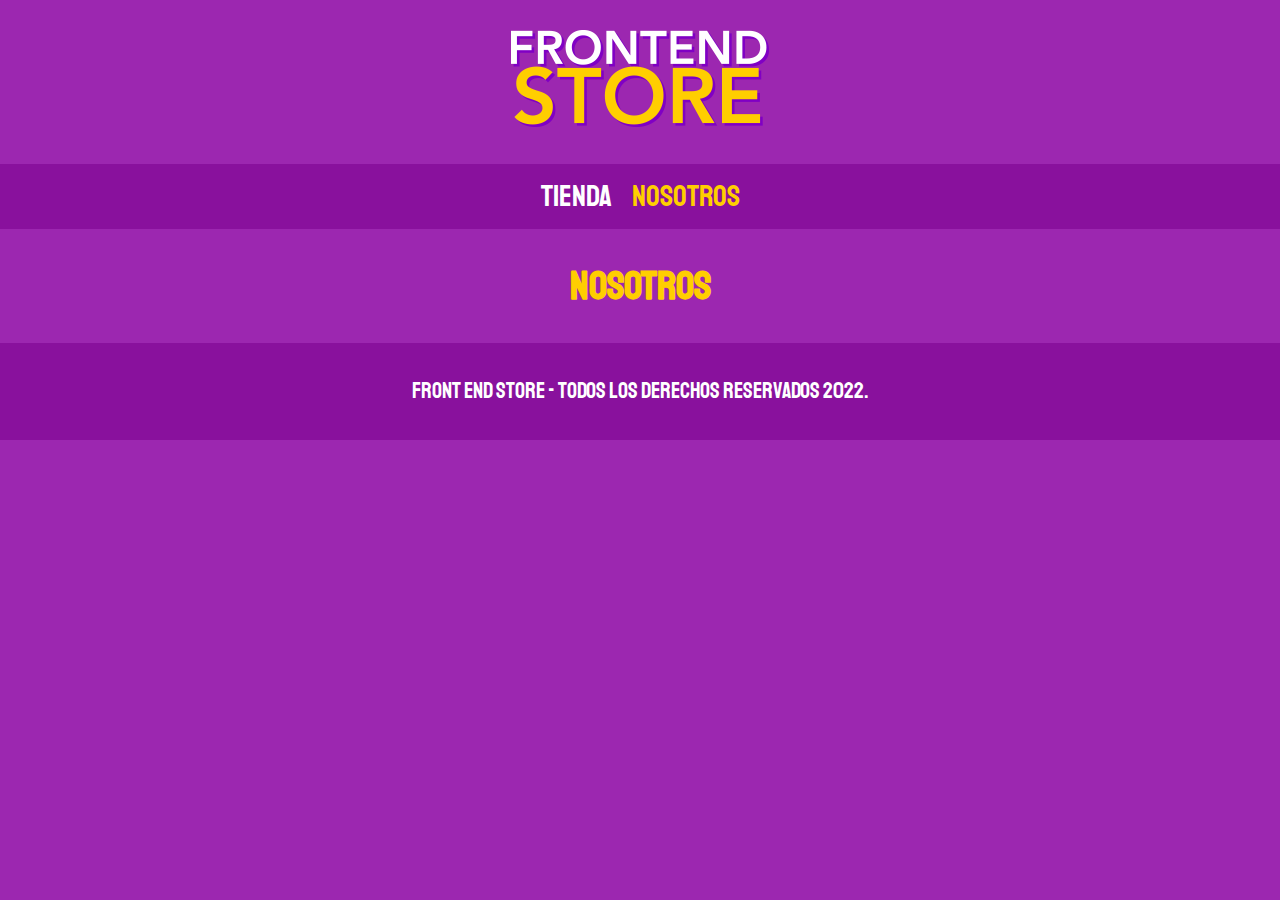
==== nosotros.html @ a1a7bdb1 "58.Creando los enlaces" ====
<!DOCTYPE html>
<html lang="en">
<head>
    <meta charset="UTF-8">
    <meta http-equiv="X-UA-Compatible" content="IE=edge">
    <meta name="viewport" content="width=device-width, initial-scale=1.0">
    <title>FrontEnd Store</title>
    <link rel="stylesheet" href="css/normalize.css">
    <link rel="preconnect" href="https://fonts.googleapis.com">
    <link rel="preconnect" href="https://fonts.gstatic.com" crossorigin>
    <link href="https://fonts.googleapis.com/css2?family=Staatliches&display=swap" rel="stylesheet"> 
    <link rel="stylesheet" href="css/style.css">
</head>
<body>
    <header class="header">
        <a href="index.html">
            <img class="header__logo" src="img/logo.png" alt="Logotipo">
        </a>
    </header>

    <nav class="navegacion">
        <a class="navegacion__enlace" href="index.html">Tienda</a>
        <a class="navegacion__enlace navegacion__enlace--activo" href="nosotros.html">Nosotros</a>
    </nav>

    <main class="contenedor">
        <h1>Nosotros</h1>
    </main>

    <footer class="footer">
        <p class="footer__texto">Front End Store - Todos los derechos Reservados 2022.</p>
    </footer>
    
</body>
</html>
---- css/style.css ----
:root {
    --primario: #9C27B0;
    --primarioOscuro: #89119D;
    --secundario: #FFCE00;
    --secundarioOscuro: rgb(233,287,2);
    --blanco: #FFF;
    --negro: #000;

    --fuentePrincipal: 'Staatliches', cursive;
}


html {
    box-sizing: border-box;
    font-size: 62.5%;
}
*, *:before, *:after{
    box-sizing: inherit;
}

/** Globales **/
body {
    background-color: var(--primario);
    font-size: 1.6rem;
    line-height: 1.5;
}

p {
    font-size: 1.8rem;
    font-family: Arial, Helvetica, sans-serif;
    color: var(--blanco);
}

a {
    text-decoration: none;
}

img {
    max-width: 100%;
}

.contenedor {
    max-width: 120rem;
    margin: 0 auto;
}

h1, h2, h3 {
    text-align: center;
    color: var(--secundario);
    font-family: var(--fuentePrincipal);
}

h1 {
    font-size: 4rem;
}

h2 {
    font-size: 3.2rem;
}

h3 {
    font-size: 2.4rem;
}

/** Header **/
.header {
    display: flex;
    justify-content: center;
}

.header__logo {
    margin: 3rem 0;
}

/** Footer **/
.footer {
    background-color: var(--primarioOscuro);
    padding: 1rem 0;
    margin-top: 2rem;
}

.footer__texto {
    font-family: var(--fuentePrincipal);
    text-align: center;
    font-size: 2.2rem;
}

/** Navegacion **/
.navegacion {
    background-color: var(--primarioOscuro);
    padding: 1rem 0;
    display: flex;
    justify-content: center;
    gap: 2rem;
}

.navegacion__enlace {
    font-family: var(--fuentePrincipal);
    color: var(--blanco);
    font-size: 3rem;
}

.navegacion__enlace--activo,
.navegacion__enlace:hover {
    color: var(--secundario);
}
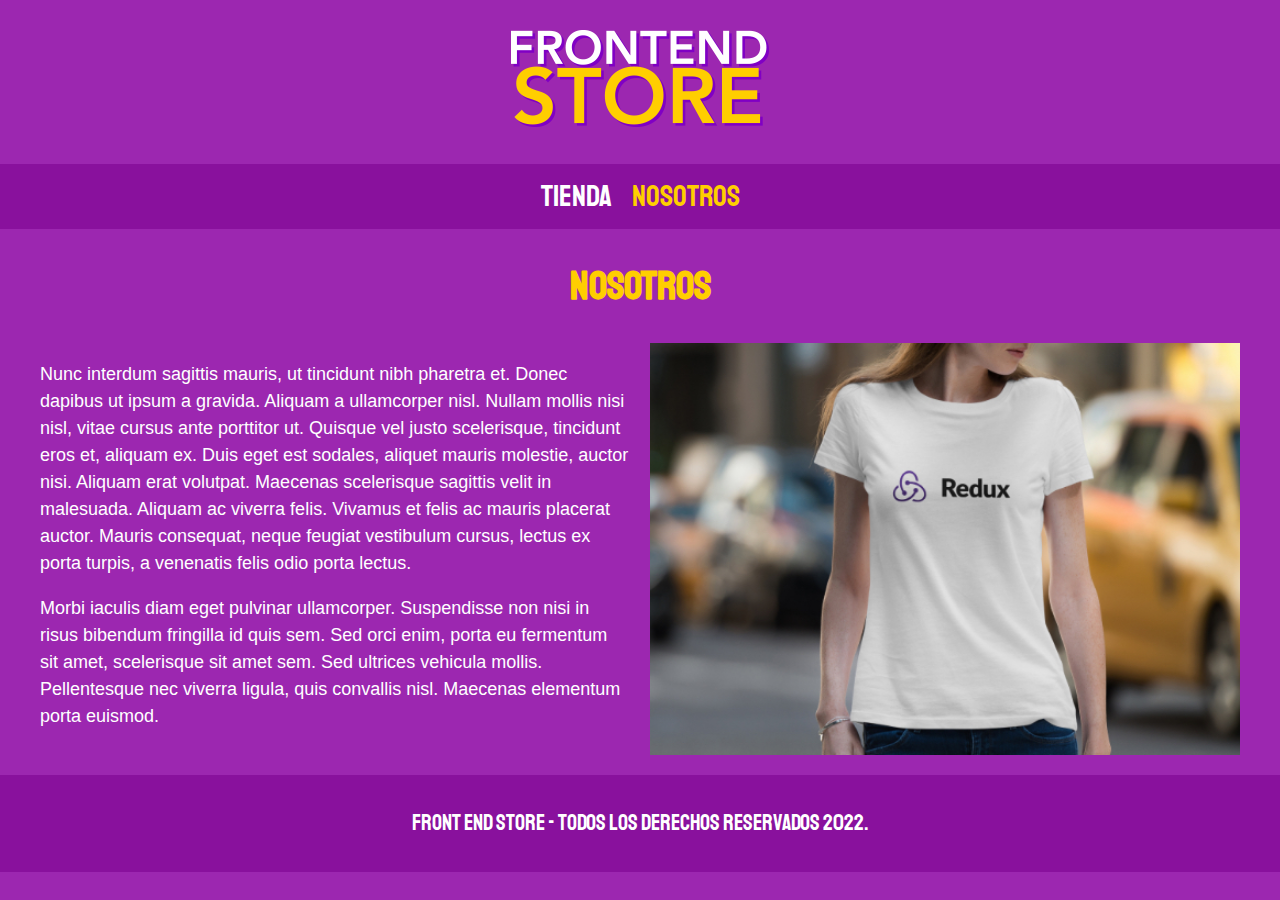
==== commit 8543ee6d: "62.Creando la página de Nosotros" ====
--- a/nosotros.html
+++ b/nosotros.html
@@ -25,6 +25,20 @@
 
     <main class="contenedor">
         <h1>Nosotros</h1>
+
+        <div class="nosotros">
+            <div class="nosotros__contenido">
+                <p>Nunc interdum sagittis mauris, ut tincidunt nibh pharetra et. Donec dapibus ut ipsum a gravida. Aliquam a ullamcorper
+                    nisl. Nullam mollis nisi nisl, vitae cursus ante porttitor ut. Quisque vel justo scelerisque, tincidunt eros et,
+                    aliquam ex. Duis eget est sodales, aliquet mauris molestie, auctor nisi. Aliquam erat volutpat. Maecenas scelerisque
+                    sagittis velit in malesuada. Aliquam ac viverra felis. Vivamus et felis ac mauris placerat auctor. Mauris consequat,
+                    neque feugiat vestibulum cursus, lectus ex porta turpis, a venenatis felis odio porta lectus. </p>
+                <p>Morbi iaculis diam eget pulvinar ullamcorper. Suspendisse non nisi in risus bibendum fringilla id quis sem. Sed orci
+                    enim, porta eu fermentum sit amet, scelerisque sit amet sem. Sed ultrices vehicula mollis. Pellentesque nec viverra
+                    ligula, quis convallis nisl. Maecenas elementum porta euismod. </p>
+            </div>
+            <img src="img/nosotros.jpg" alt="imagen nosotros" class="nosotros__imagen">
+        </div>
     </main>
 
     <footer class="footer">
--- a/css/style.css
+++ b/css/style.css
@@ -103,4 +103,98 @@
 .navegacion__enlace--activo,
 .navegacion__enlace:hover {
     color: var(--secundario);
-}+}
+
+/** Grid **/
+.grid {
+    display: grid;
+    grid-template-columns: repeat(2, 1fr);
+    gap: 2rem;
+}
+
+@media (min-width: 768px){
+    .grid{
+        grid-template-columns: repeat(3, 1fr);
+    }
+
+}
+
+
+/** Productos **/
+.producto {
+    background-color: var(--primarioOscuro);
+    padding: 1rem;
+}
+
+.producto__imagen {
+    width: 100%;
+}
+
+.producto__nombre {
+    font-size: 4rem;
+}
+
+.producto__precio {
+    font-size: 2.8rem;
+    color: var(--secundario);
+}
+
+.producto__nombre,
+.producto__precio {
+    font-family: var(--fuentePrincipal);
+    margin: 1rem 0;
+    text-align: center;
+    line-height: 1.2;
+}
+
+/** Graficos **/ 
+.grafico {
+    min-height: 30rem;
+    background-repeat: no-repeat;
+    background-size: cover;
+    grid-column: 1 / 3;
+}
+
+.grafico--camisas {
+    grid-row: 2 / 3;
+    background-image: url(../img/grafico1.jpg);
+}
+
+.grafico--node {
+    grid-row: 8 / 9;
+    background-image: url(../img/grafico2.jpg);
+}
+
+
+@media (min-width: 768px) {
+    .grafico--node {
+        grid-row: 5 / 6;
+        grid-column: 2 / 4;
+    }
+}
+
+
+/** Nosotros **/
+.nosotros {
+    display: grid;
+    grid-template-rows: repeat(2, auto);
+}
+
+@media (min-width: 768px) {
+    .nosotros {
+        grid-template-columns: repeat(2, 1fr);
+        column-gap: 2rem;
+    }
+}
+
+.nosotros__imagen {
+    grid-row: 1 / 2;
+    width: 100%;
+}
+
+@media (min-width: 768px) {
+    .nosotros__imagen {
+        grid-column: 2 / 3;
+    }
+}
+
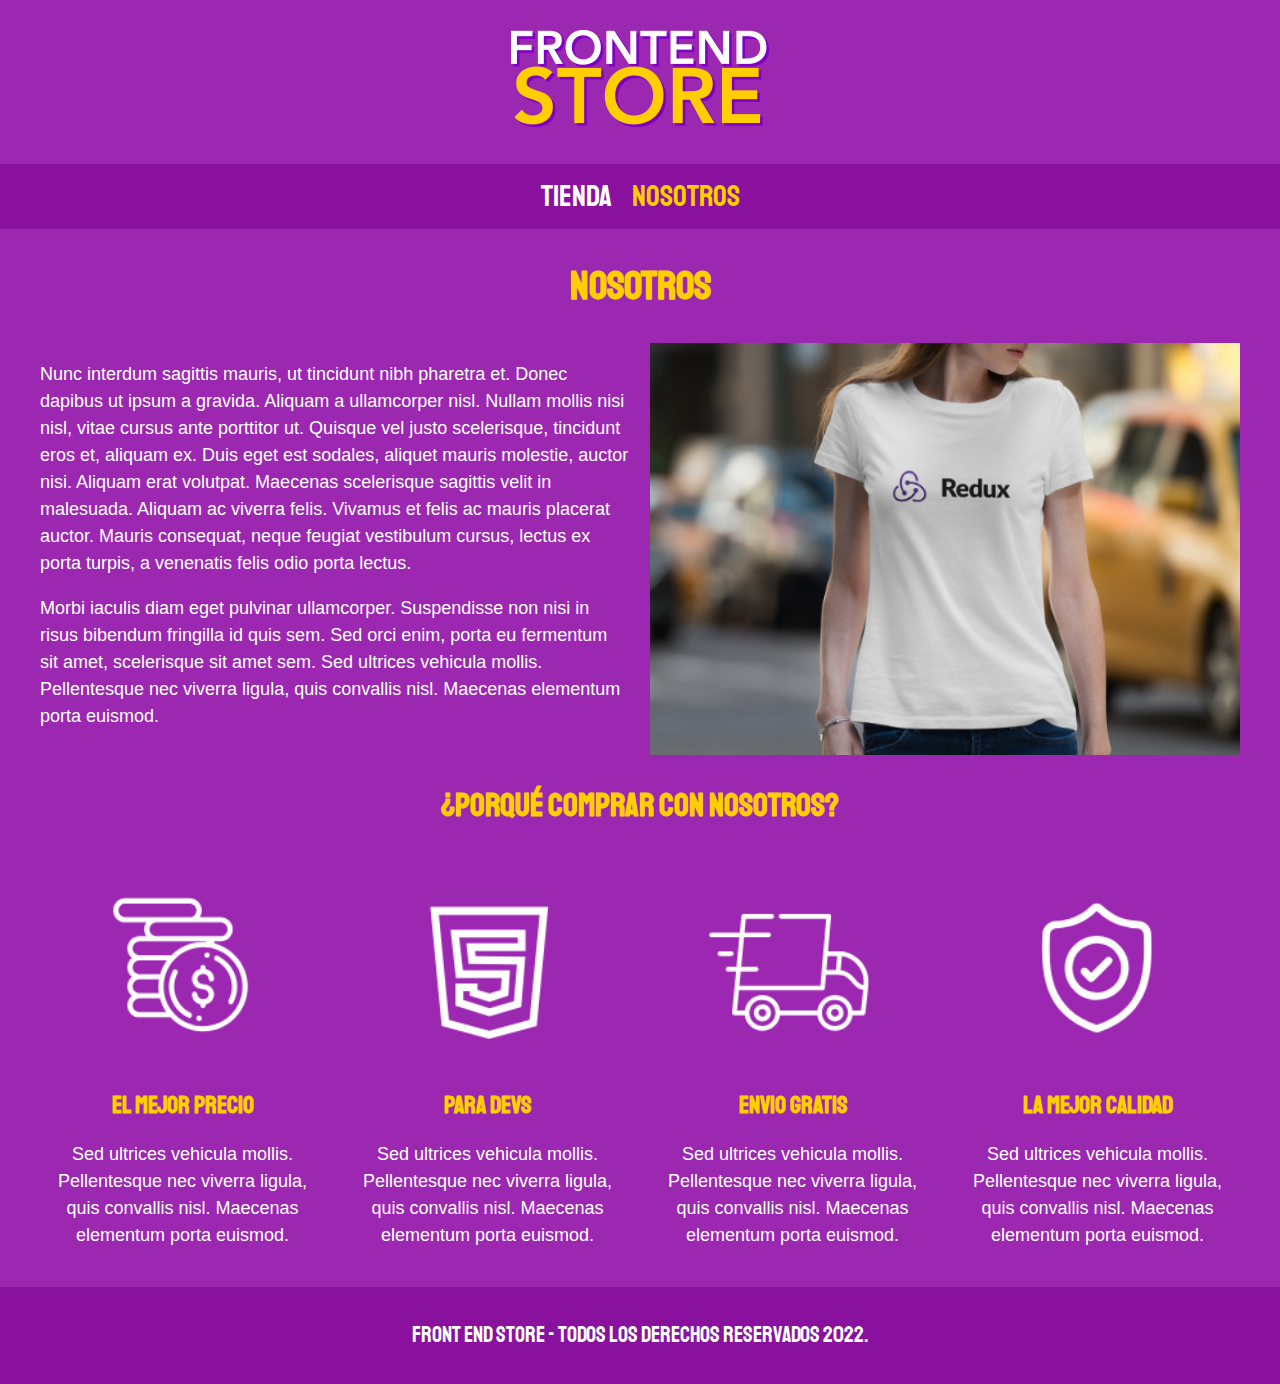
==== commit 6152c338: "63.Creando la seccion de iconos" ====
--- a/nosotros.html
+++ b/nosotros.html
@@ -41,6 +41,40 @@
         </div>
     </main>
 
+    <section class="contenedor comprar">
+        <h2 class="comprar__titulo">¿Porqué comprar con Nosotros?</h2>
+
+        <div class="bloques">
+            <div class="bloque">
+                <img class="bloque__imagen" src="img/icono_1.png" alt="porque comprar">
+                <h3 class="bloque__titulo">El Mejor Precio</h3>
+                <p>Sed ultrices vehicula mollis. Pellentesque nec viverra
+                    ligula, quis convallis nisl. Maecenas elementum porta euismod.</p>
+            </div> <!--.bloque-->
+
+            <div class="bloque">
+                <img class="bloque__imagen" src="img/icono_2.png" alt="porque comprar">
+                <h3 class="bloque__titulo">Para Devs</h3>
+                <p>Sed ultrices vehicula mollis. Pellentesque nec viverra
+                    ligula, quis convallis nisl. Maecenas elementum porta euismod.</p>
+            </div> <!--.bloque-->
+
+            <div class="bloque">
+                <img class="bloque__imagen" src="img/icono_3.png" alt="porque comprar">
+                <h3 class="bloque__titulo">Envio Gratis</h3>
+                <p>Sed ultrices vehicula mollis. Pellentesque nec viverra
+                    ligula, quis convallis nisl. Maecenas elementum porta euismod.</p>
+            </div> <!--.bloque-->
+
+            <div class="bloque">
+                <img class="bloque__imagen" src="img/icono_4.png" alt="porque comprar">
+                <h3 class="bloque__titulo">La Mejor Calidad</h3>
+                <p>Sed ultrices vehicula mollis. Pellentesque nec viverra
+                    ligula, quis convallis nisl. Maecenas elementum porta euismod.</p>
+            </div> <!--.bloque-->
+        </div> <!--.bloques-->
+    </section>
+
     <footer class="footer">
         <p class="footer__texto">Front End Store - Todos los derechos Reservados 2022.</p>
     </footer>
--- a/css/style.css
+++ b/css/style.css
@@ -198,3 +198,29 @@
     }
 }
 
+
+/** Bloques **/
+.bloques {
+    display: grid;
+    grid-template-columns: repeat(2, 1fr);
+    gap: 2rem;
+}
+
+@media (min-width: 768px) {
+    .bloques {
+        grid-template-columns: repeat(4, 1fr);
+    }
+}
+
+.bloque {
+    text-align: center;
+}
+
+.bloque__imagen {
+    width: 100%;
+}
+
+.bloque__titulo {
+    margin: 0;
+}
+
